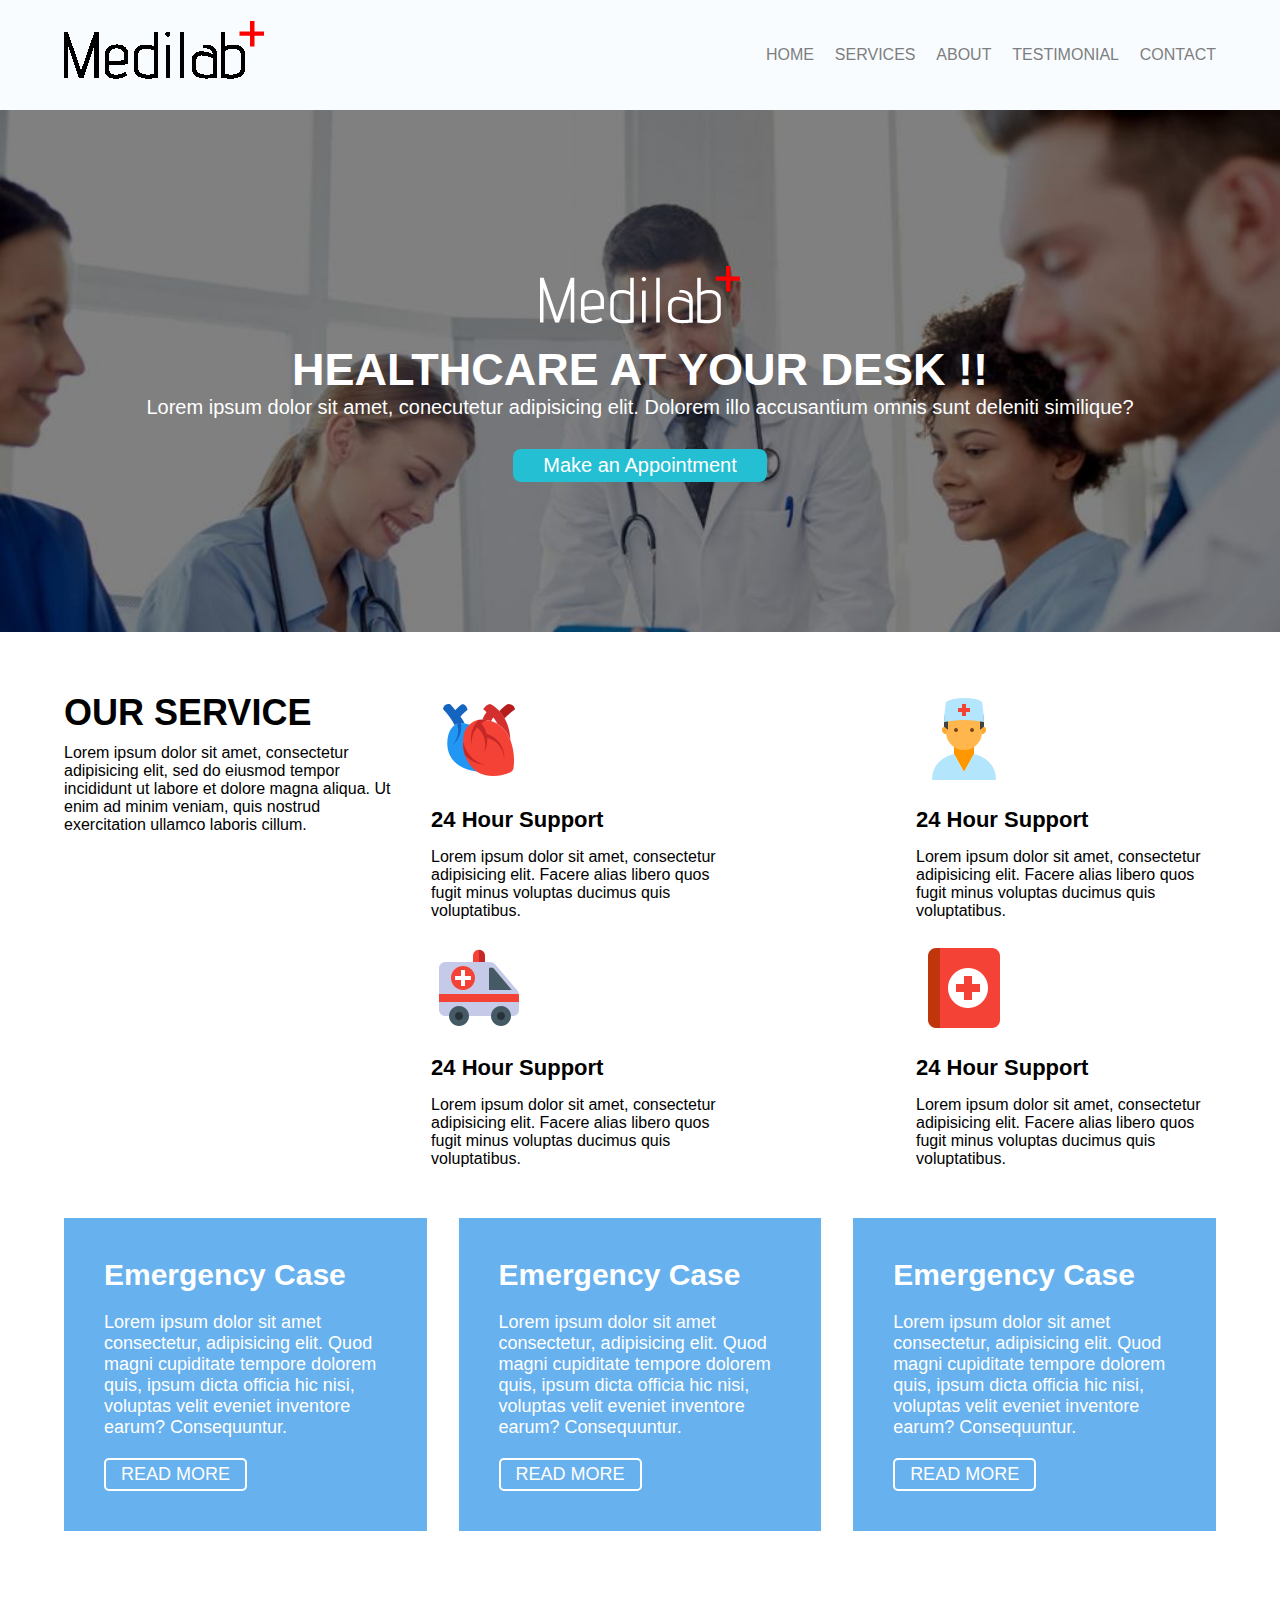
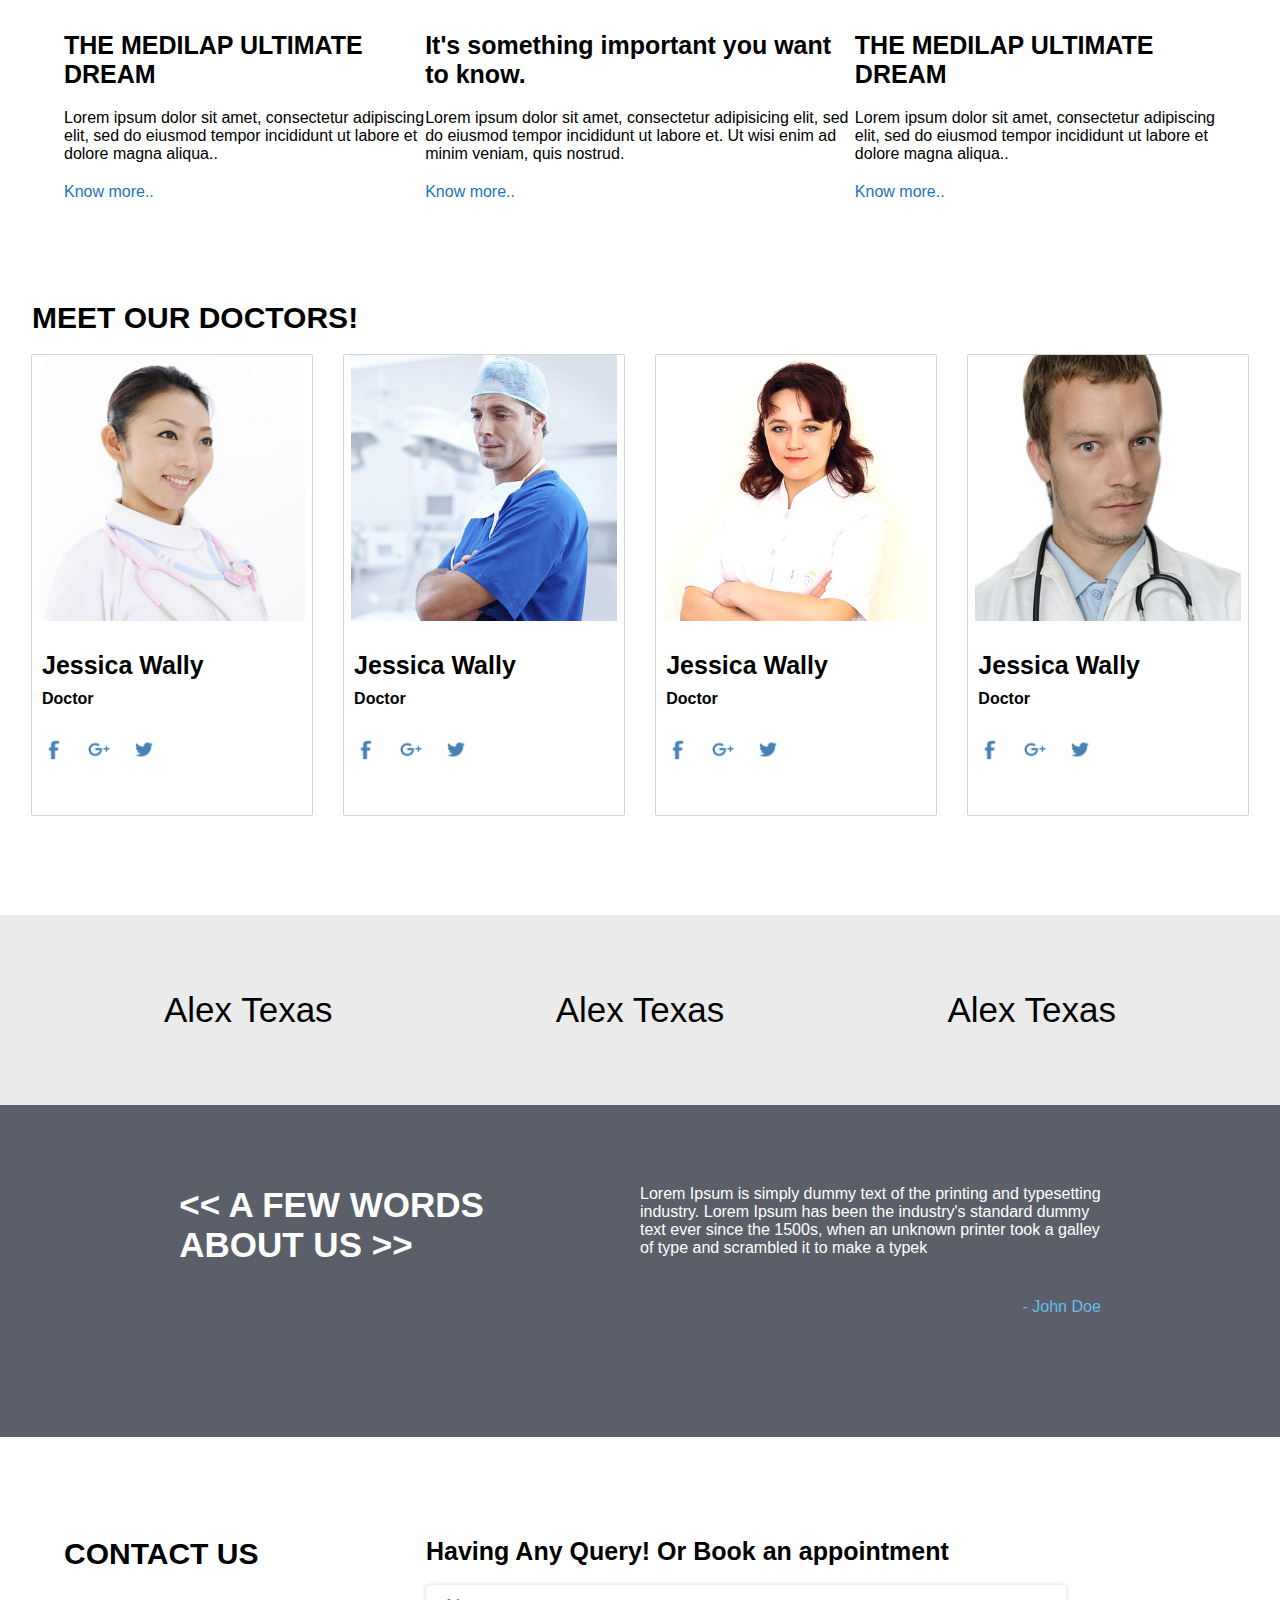
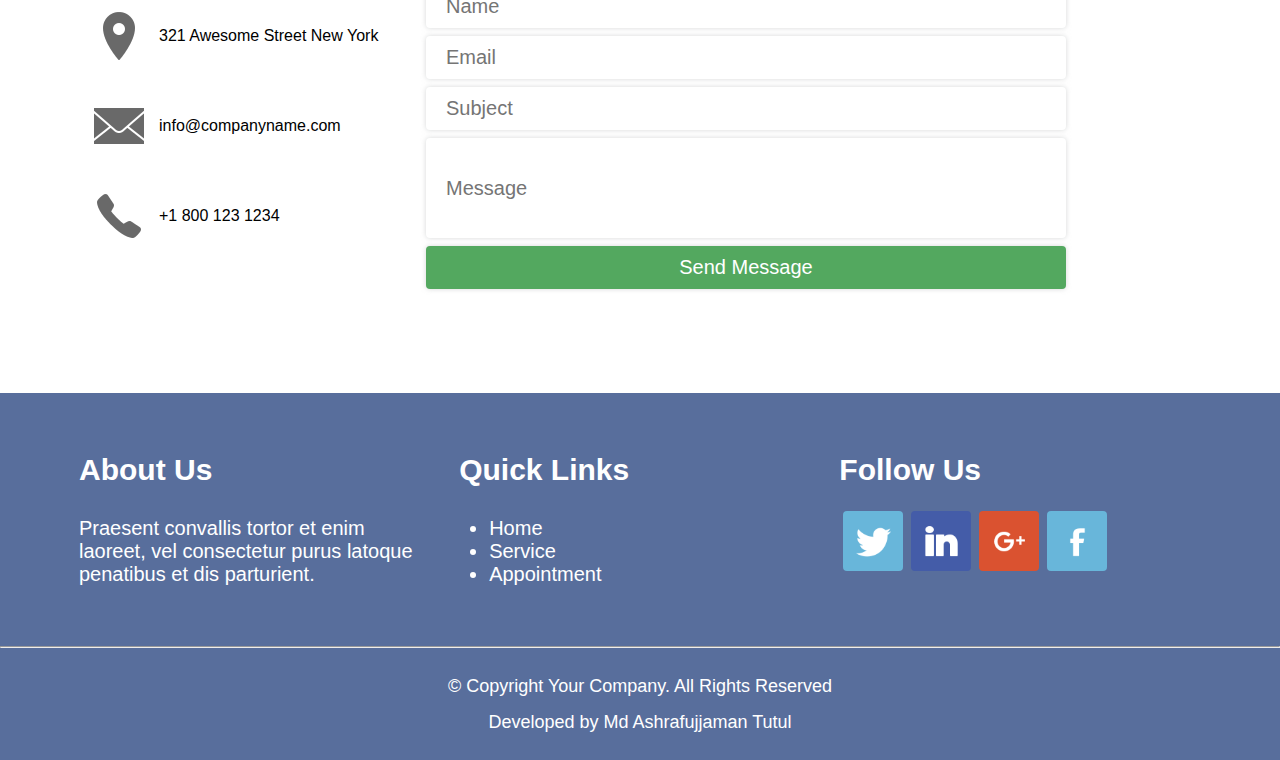
==== html/index.html @ 32b94bab "Add files via upload" ====
<!DOCTYPE html>
<html lang="en">
<head>
    <meta charset="UTF-8">
    <meta name="viewport" content="width=device-width, initial-scale=1.0">
    <meta http-equiv="X-UA-Compatible" content="ie=edge">
    <title>Document</title>
    <link rel="stylesheet" href="path/to/font-awesome/css/font-awesome.min.css">

    <link rel="stylesheet" type="text/css" href="../css/style.css">
</head>
<body>
    <!-- HEADER =================================================================================================== -->
    <header>
        <div class="container">
            <div class="header">
                <img src="../image/logo-black.png" alt="logo">
                <ul>
                    <li><a href="">HOME</a></li>
                    <li><a href="">SERVICES</a></li>
                    <li><a href="">ABOUT</a></li>
                    <li><a href="">TESTIMONIAL</a></li>
                    <li><a href="">CONTACT</a></li>
                </ul>
            </div>
        </div>
    </header>

    <!-- SHOWCASE ==================================================================================================== -->
    <section class="showcase">
        <div class="text">
            <img src="../image/logo.png">
            <h1>HEALTHCARE AT YOUR DESK !!</h1>
            <P>Lorem ipsum dolor sit amet, conecutetur adipisicing elit. Dolorem illo accusantium omnis sunt deleniti similique?</P>
            <button type="button">Make an Appointment</button>
        </div>
    </section>

    <!-- OUR SERVICE ================================================================================================== -->
    <div class="container">
        <section class="our-service">
            <div class="service">
                <h2>OUR SERVICE</h2>
                <p>Lorem ipsum dolor sit amet, consectetur adipisicing elit, sed do eiusmod tempor incididunt ut labore et dolore magna aliqua. Ut enim ad minim veniam, quis nostrud exercitation ullamco laboris cillum.</p>
    
            </div>
            <div class="support">
                <div class="content">
                    <img src="../image/icons8_Medical_Heart_96px.png">
                    <h4>24 Hour Support</h4>
                    <p>Lorem ipsum dolor sit amet, consectetur adipisicing elit. Facere alias libero quos fugit minus voluptas ducimus quis voluptatibus.</p>
                    
                </div>
                <div class="content">
                    <img src="../image/icons8_Medical_Doctor_96px.png">
                    <h4>24 Hour Support</h4>
                    <p>Lorem ipsum dolor sit amet, consectetur adipisicing elit. Facere alias libero quos fugit minus voluptas ducimus quis voluptatibus.</p>
    
                </div>
                <div class="content">
                    <img src="../image/icons8_Ambulance_96px.png">
                    <h4>24 Hour Support</h4>
                    <p>Lorem ipsum dolor sit amet, consectetur adipisicing elit. Facere alias libero quos fugit minus voluptas ducimus quis voluptatibus.</p>
    
                </div>
                <div class="content">
                    <img src="../image/icons8_Health_Book_96px.png">
                    <h4>24 Hour Support</h4>
                    <p>Lorem ipsum dolor sit amet, consectetur adipisicing elit. Facere alias libero quos fugit minus voluptas ducimus quis voluptatibus.</p>
    
                </div>
            </div>
        </section>
    </div>
   

    <!-- CASE ======================================================================================================= -->
    <div class="container">
        <section class="case">
            <div class="case-box">
                <div class="case-text">
                    <h3>Emergency Case</h3>
                    <p>Lorem ipsum dolor sit amet consectetur, adipisicing elit. Quod magni cupiditate tempore dolorem quis, ipsum dicta officia hic nisi, voluptas velit eveniet inventore earum? Consequuntur.</p>
                    <button type="button">READ MORE</button>
                </div>
            </div>
            <div class="case-box">
                <div class="case-text">
                    <h3>Emergency Case</h3>
                    <p>Lorem ipsum dolor sit amet consectetur, adipisicing elit. Quod magni cupiditate tempore dolorem quis, ipsum dicta officia hic nisi, voluptas velit eveniet inventore earum? Consequuntur.</p>
                    <button type="button">READ MORE</button>
                </div>
            </div>
            <div class="case-box">
                <div class="case-text">
                    <h3>Emergency Case</h3>
                    <p>Lorem ipsum dolor sit amet consectetur, adipisicing elit. Quod magni cupiditate tempore dolorem quis, ipsum dicta officia hic nisi, voluptas velit eveniet inventore earum? Consequuntur.</p>
                    <button type="button">READ MORE</button>
                </div>
            </div>
        </section>
    </div>

    <!-- ARTICLE ===================================================================================================== -->
    
    <div class="container">
        <article>
            <div class="article">
                <div class="article-text">
                    <h4>THE MEDILAP ULTIMATE DREAM</h4>
                    <p>Lorem ipsum dolor sit amet, consectetur adipiscing elit, sed do eiusmod tempor incididunt ut labore et dolore magna aliqua..</p>
                    <a href=""><p>Know more..</p></a>
                </div>
            </div>
            <div class="article">
                <div class="article-text">
                    <h4>It's something important you want to know.</h4>
                    <p>Lorem ipsum dolor sit amet, consectetur adipisicing elit, sed do eiusmod tempor incididunt ut labore et. Ut wisi enim ad minim veniam, quis nostrud.</p>
                    <a href=""><p>Know more..</p></a>
                </div>
            </div>
            <div class="article">
                <div class="article-text">
                    <h4>THE MEDILAP ULTIMATE DREAM</h4>
                    <p>Lorem ipsum dolor sit amet, consectetur adipiscing elit, sed do eiusmod tempor incididunt ut labore et dolore magna aliqua..</p>
                    <a href=""><p>Know more..</p></a>
                </div>
            </div>
        </article>
    </div>

    <!-- DOCTOR ====================================================================================================== -->
    
    <div class="doc">
        <section class="doctor">
            <h3>MEET OUR DOCTORS!</h3>
            <div class="doctor-profile">
                <div class="profile">
                    <div class="profile-content">
                        <img src="../image/doctor1.jpg">
                        <h4>Jessica Wally</h4>
                        <h6>Doctor</h6>
                        <div class="pfl-icon">
                            <a href="#"><img src="../image/New folder/icons8_Facebook_F_25px.png"></a>
                            <a href="#"><img src="../image/New folder/icons8_Google_Plus_25px.png"></a>
                            <a href="#"><img src="../image/New folder/icons8_Twitter_25px.png"></a>
                        </div>
                    </div>
                </div>
                <div class="profile">
                    <div class="profile-content">
                        <img src="../image/doctor2.jpg">
                        <h4>Jessica Wally</h4>
                        <h6>Doctor</h6>
                        <div class="pfl-icon">
                            <a href="#"><img src="../image/New folder/icons8_Facebook_F_25px.png"></a>
                            <a href="#"><img src="../image/New folder/icons8_Google_Plus_25px.png"></a>
                            <a href="#"><img src="../image/New folder/icons8_Twitter_25px.png"></a>
                        </div>
                    </div>
                </div>
                <div class="profile">
                    <div class="profile-content">
                        <img src="../image/doctor3.jpg">
                        <h4>Jessica Wally</h4>
                        <h6>Doctor</h6>
                        <div class="pfl-icon">
                            <a href="#"><img src="../image/New folder/icons8_Facebook_F_25px.png"></a>
                            <a href="#"><img src="../image/New folder/icons8_Google_Plus_25px.png"></a>
                            <a href="#"><img src="../image/New folder/icons8_Twitter_25px.png"></a>
                        </div>
                    </div>
                </div>
                <div class="profile">
                    <div class="profile-content">
                        <img src="../image/doctor4.jpg">
                        <h4>Jessica Wally</h4>
                        <h6>Doctor</h6>
                        <div class="pfl-icon">
                            <a href="#"><img src="../image/New folder/icons8_Facebook_F_25px.png"></a>
                            <a href="#"><img src="../image/New folder/icons8_Google_Plus_25px.png"></a>
                            <a href="#"><img src="../image/New folder/icons8_Twitter_25px.png"></a>
                        </div>
                    </div>
                </div>
            </div>
        </section>
    </div>

    <!-- ALEX ======================================================================================================= -->
    
    <section class="alex-wrap">
        <div class="container">
            <div class="alex">
                <div class="alex-box">
                    <div class="alex-text">Alex Texas</div>
                </div>
                <div class="alex-box">
                    <div class="alex-text">Alex Texas</div>
                </div>
                <div class="alex-box">
                    <div class="alex-text">Alex Texas</div>
                </div>
            </div>
        </div>
    </section>
    
    <!-- ABOUT ====================================================================================================== -->
    <section class="about-wrap">
        <div class="container">
            <div class="about">
                <div class="about-box">
                    <div class="about-text">
                        <h4> << A FEW WORDS ABOUT US >></h4>
                    </div>
                </div>
                <div class="about-box">
                    <div class="about-text">
                        <p>Lorem Ipsum is simply dummy text of the printing and typesetting industry. Lorem Ipsum has been the industry's standard dummy text ever since the 1500s, when an unknown printer took a galley of type and scrambled it to make a typek</p>
                        <a href=""><p>- John Doe</p></a>
                    </div>
                </div>
            </div>
        </div>
    </section>

    <!-- CONTACT ==================================================================================================== -->
    <section class="contact-wrap">
        <div class="container">
            <div class="contact">
                <div class="contact-box">
                    <div class="contact-text">
                        <h3>CONTACT US</h3>
                        <div class="inner">
                            <img src="../image/icons8_Marker_50px.png">
                            <p> 321 Awesome Street New York</p>
                        </div>
                        <div class="inner">
                            <img src="../image/icons8_Message_50px.png">
                            <p> info@companyname.com</p>
                        </div>
                        <div class="inner">
                            <img src="../image/icons8_Phone_50px.png">
                            <p> +1 800 123 1234</p>
                        </div>
                    </div>
                </div>
                <div class="contact-box-right">
                    <div class="contact-text">
                        <h5>Having Any Query! Or Book an appointment</h5>
                        <form>
                            <input type="input" placeholder="Name">
                            <input type="email" placeholder="Email">
                            <input type="input" placeholder="Subject">
                            <input class="message" type="input" placeholder="Message">
                            <button type="submit">Send Message</button>
                        </form>
                    </div>
                </div>
            </div>
        </div>
    </section>
    <!-- FOOTER ====================================================================================================== -->
    <footer>
        <div class="container">
            <div class="top">
                <div class="top-box">
                    <div class="top-text">
                        <h4>About Us</h4>
                        <p>Praesent convallis tortor et enim laoreet, vel consectetur purus latoque penatibus et dis parturient.</p>
                    </div>
                </div>
                <div class="top-box">
                    <div class="top-text">
                        <h4>Quick Links</h4>
                        <ul>
                            <li><a href="">Home</a></li>
                            <li><a href="">Service</a></li>
                            <li><a href="">Appointment</a></li>
                        </ul>
                    </div>
                </div>
                <div class="top-box">
                    <div class="top-text">
                        <h4>Follow Us</h4>
                        <div class="link">
                            <div class="image tw">
                                    <img src="../image/icons8_Twitter_50px.png">
                            </div>
                            <div class="image li">
                                <img src="../image/icons8_LinkedIn_2_50px.png">
                            </div>
                            <div class="image go">
                                <img src="../image/icons8_Google_Plus_50px.png">                                    
                            </div>
                            <div class="image fb">
                                    <img src="../image/icons8_Facebook_F_50px.png">                                    
                            </div>
                        </div>
                    </div>
                </div>
            </div>
        </div>
        <hr>
        <div class="bottom">
            <p>&copy; Copyright Your Company. All Rights Reserved</p>
            <p>Developed by Md Ashrafujjaman Tutul</p>
        </div>
    </footer>
</body>
</html>
---- css/style.css ----
*{
    margin: 0;
    padding: 0;
    font-family: Arial, Helvetica, sans-serif;
}
a{
    text-decoration: none;
    color: rgb(35, 115, 185);
}
.container{
    width: 90%;
    margin: auto;
}
/* navigation **************************************************************************************** */
 header{
     background-color: rgb(248, 252, 255);
    }

.header{
    line-height: 110px;
    display: flex;
    justify-content: space-between;
    align-items: center;
    flex-wrap: wrap;
}
.header ul{
    width: 450px;
    display: flex;
    justify-content: space-between;
    list-style-type: none;
}
.header ul li a{
    text-decoration: none;
    color: rgb(126, 126, 126);
    font-size: 16px;
}
.header ul li a:hover{
    color: rgb(46, 46, 46);
}

/* showcase *********************************************************************************************************** */
.showcase{
    background: url('../image/Homepage-BannerBG-1030x579.jpg');
    background-repeat: no-repeat;
    background-size: cover;
    color: white;
}

.text{
    padding: 150px 100px;
    text-align: center;
}
.text h1{
    font-size: 45px;
}
.text p{
    font-size: 20px;
}
.text button{
    font-size: 20px;
    margin-top: 30px;
    padding: 5px 30px;
    border:none;
    border-radius: 8px;
    background-color: rgb(37, 191, 211);
    color: white;
}
.text button:hover{
    background-color: rgb(71, 221, 226);
}

/* our service ***************************************************************************************** */
.our-service{
    display: flex;
    margin-top: 60px;
}
.service{
    width: 500px;
    margin-right: 40px;
}
.service h2{
    font-size: 36px;
    padding-bottom: 10px;
}
.support{
    display: flex;
    justify-content: space-between;
    flex-wrap: wrap;
}
.content{
    width: 300px;
}
.content h4{
    font-size: 22px;
    padding: 15px 0px;
}
.content p{
    padding-bottom: 20px;
}

/* case ***************************************************************************************** */
.case{
    margin-top: 30px;
    display: flex;
    justify-content: space-between;
}
.case-box{
    display: flex;
    width: 31.5%;
    background-color: rgb(103, 177, 238);
    color: white;
}
.case-text{
    padding: 40px;
}
.case-text h3{
    font-size: 30px;
    padding-bottom: 20px;
}
.case-text p{
    font-size: 18px;
}
.case-text button{
    font-size: 18px;
    color: white;
    padding: 4px 15px;
    margin-top: 20px;
    border: 2px solid white;
    border-radius: 5px;
    background: none;
}
.case-text button:hover{
    color: black;
    background-color: white;
}

/* article ************************************************************************************* */
article{
    margin-top: 100px;
    margin-bottom: 100px;
    display: flex;
}
.article-text h4{
    font-size: 25px;
    padding-bottom: 20px;
}
.article-text a p{
    padding-top: 20px;
}

/* doctor ********************************************************************************** */
.doctor{
    width: 95%;
    margin: auto;
}
.doctor h3{
    font-size: 30px;
    padding-bottom: 20px;
}
.doctor-profile{
    display: flex;
    flex-wrap: wrap;
    justify-content: space-between;
}
.profile{
    box-shadow: 0px 0px 1px;
    width: 23%;
}
.profile-content{
    display: flex;
    flex-direction: column;
    padding-bottom: 40px;
}
.profile-content img{
    width: 95%;
    align-self: center;
}
.profile-content h4{
    padding-left: 10px;
    padding-top: 30px;
    font-size: 25px;
}
.profile-content h6{
    padding-left: 10px;
    padding-top: 10px;
    font-size: 16px;
}
.profile:hover{
    margin-top: 10px;
}
.pfl-icon{
    padding-top: 20px;
    display: flex;
}
.prl-icon img{
    height: 25px;
    width: auto;
}
.pfl-icon a{
    padding: 10px;    
}

/* alex ********************************************************************************************** */
.alex-wrap{
    background-color: rgb(235, 235, 235);
}
.alex{
    margin-top: 100px;
    display: flex;
    justify-content: space-between;
    flex-wrap: wrap;
    padding: 75px 0px;
}
.alex-box{
    width: 32%;    
}
.alex-text{
    text-align: center;
    font-size: 35px;
}

/* about ******************************************************************************************** */
.about-wrap{
    background-color: rgb(91, 95, 105);
}
.about{
    color: white;
    width: 80%;
    margin: auto;
    display: flex;
    justify-content: space-between;
}
.about-box{
    margin: 80px 0px;
    width: 50%;
}
.about-text h4{
    font-size: 35px;
    padding-right: 150px;
}
.about-text a{
    text-align: right;
    color: rgb(100, 189, 240);
    line-height: 100px;
}

/* contact ************************************************************************************ */
.contact{
    padding: 100px 0px;
    display: flex;
    justify-content: space-between;

}
.contact-text form{
    display: flex;
    flex-direction: column;
}
.contact-box-right{
    padding-right: 150px;
}
.contact-text h5{
    font-size: 25px;
    padding-bottom: 15px;
}
.contact-text h3{
    font-size: 30px;
}
.inner{
    padding: 40px 0px 0px 30px;
    display: flex;
    align-items: center;

}
.inner p{
    padding-left: 15px;
}
.contact-text input, .contact-text button{
    width: 600px;
    margin: 4px 0px;
    padding: 10px 20px;
    font-size: 20px;
    border: none;
    border-radius: 4px;
    box-shadow: 0px 0px 5px rgba(173, 175, 177, .5);
}
.contact-text button{
    width: 640px;
    background-color: rgb(83, 168, 95);
    color: white;
}
.message{
    height: 80px;
    display: flex;
    flex-wrap: wrap;
}

/* footer ******************************************************************************** */

footer{
    background-color: rgb(88, 110, 156);
    color: white;
}
footer a{
    color: white;
}
.top{
    padding: 60px 0px;
    display: flex;
    flex-wrap: wrap;
}
.top-box{
    width: 33%;
}
.top-box p, .top-box ul{
    font-size: 20px;
    padding-top: 30px;
}
.top-text h4{
    font-size: 30px;
}
.top-text{
    padding: 0px 15px;
}
.top-text ul{
    padding-left: 30px;
}
.link{
    padding-top: 20px;
    display: flex;
}
.image{
    width: 60px;
    height: 60px;
    margin: 4px;
    display: flex;
    justify-content: center;
    align-items: center;
    border: none;
    border-radius: 4px;
}
.fb{
    background-color: rgb(104, 182, 218);    
}
.go{
    background-color: rgb(218, 82, 48);    
}
.li{
    background-color: rgb(68, 92, 168);    
}
.tw{
    background-color: rgb(104, 182, 218);    
}
.image:hover{
    opacity: .8;
}
.image img{
    width: 35px;
    height: auto;
}

.bottom{
    padding: 20px 0px;
}
.bottom p{
    text-align: center;
    font-size: 18px;
    line-height: 36px;
}
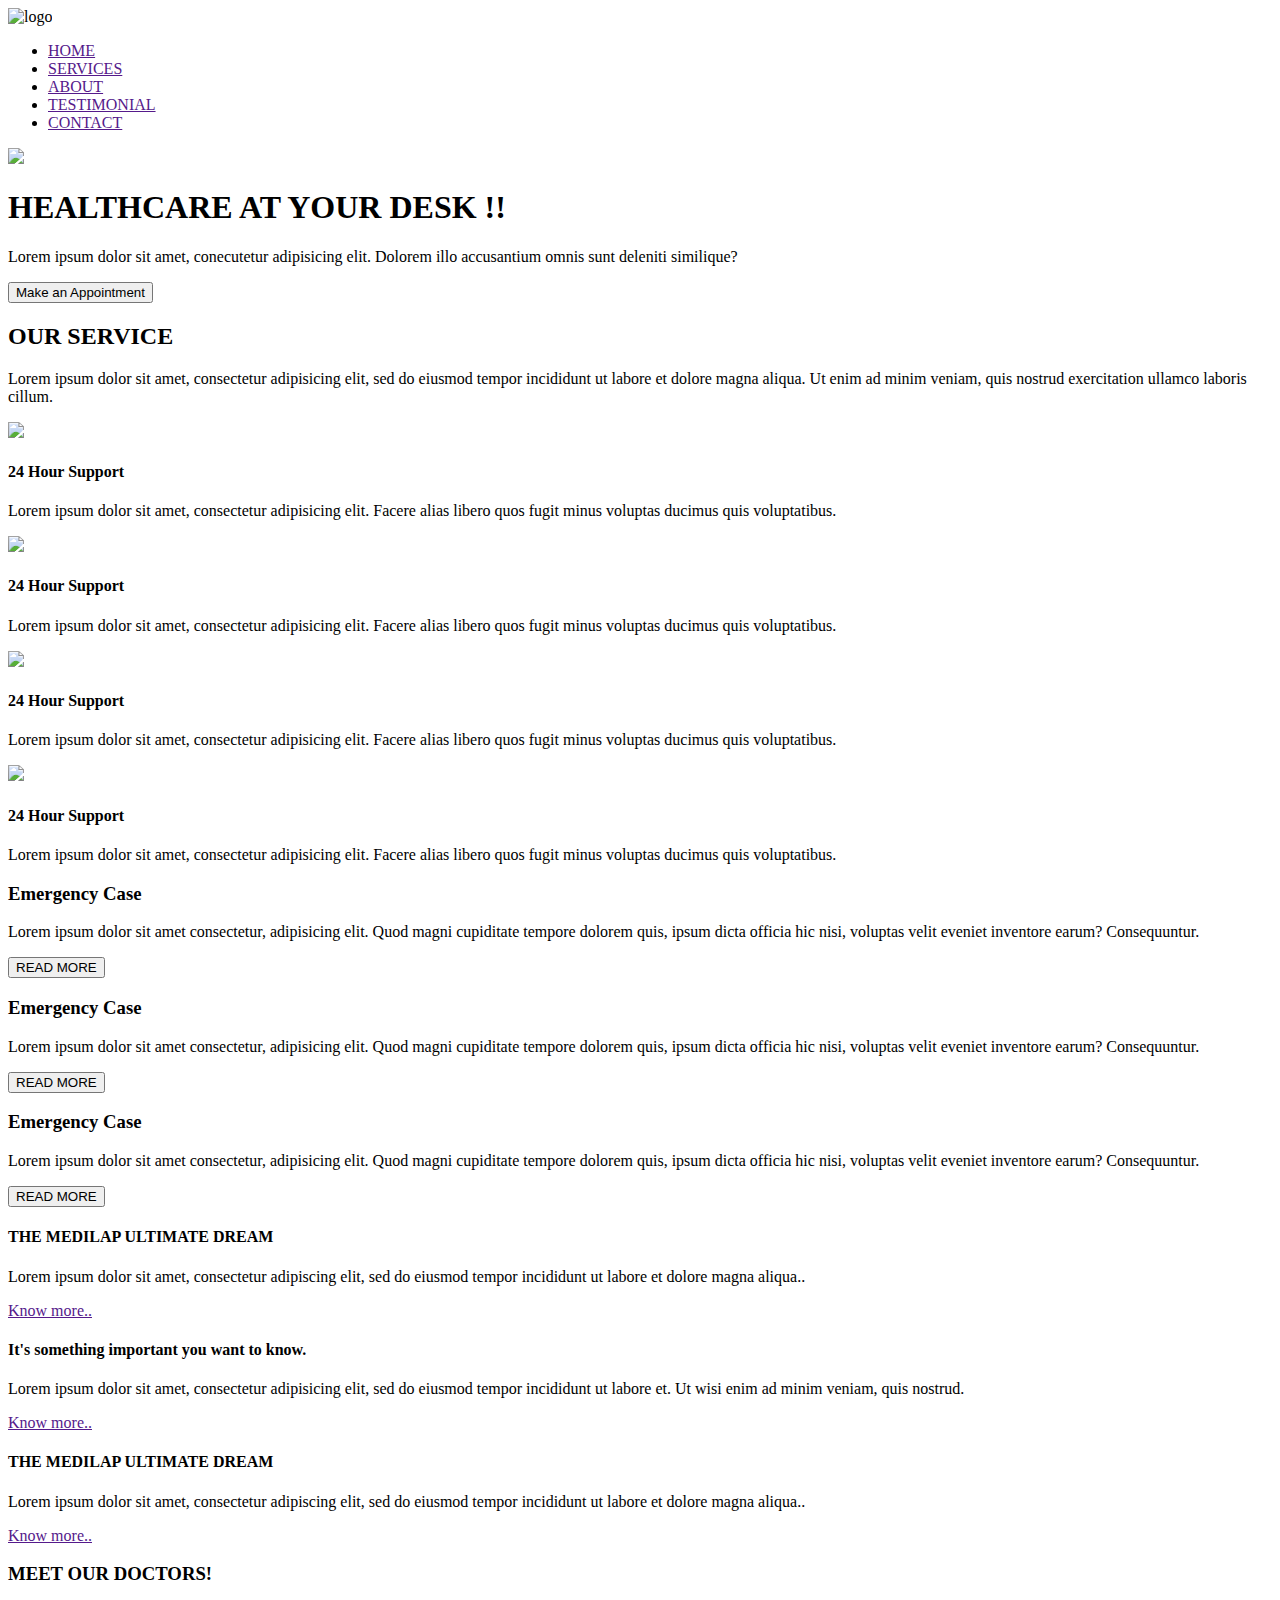
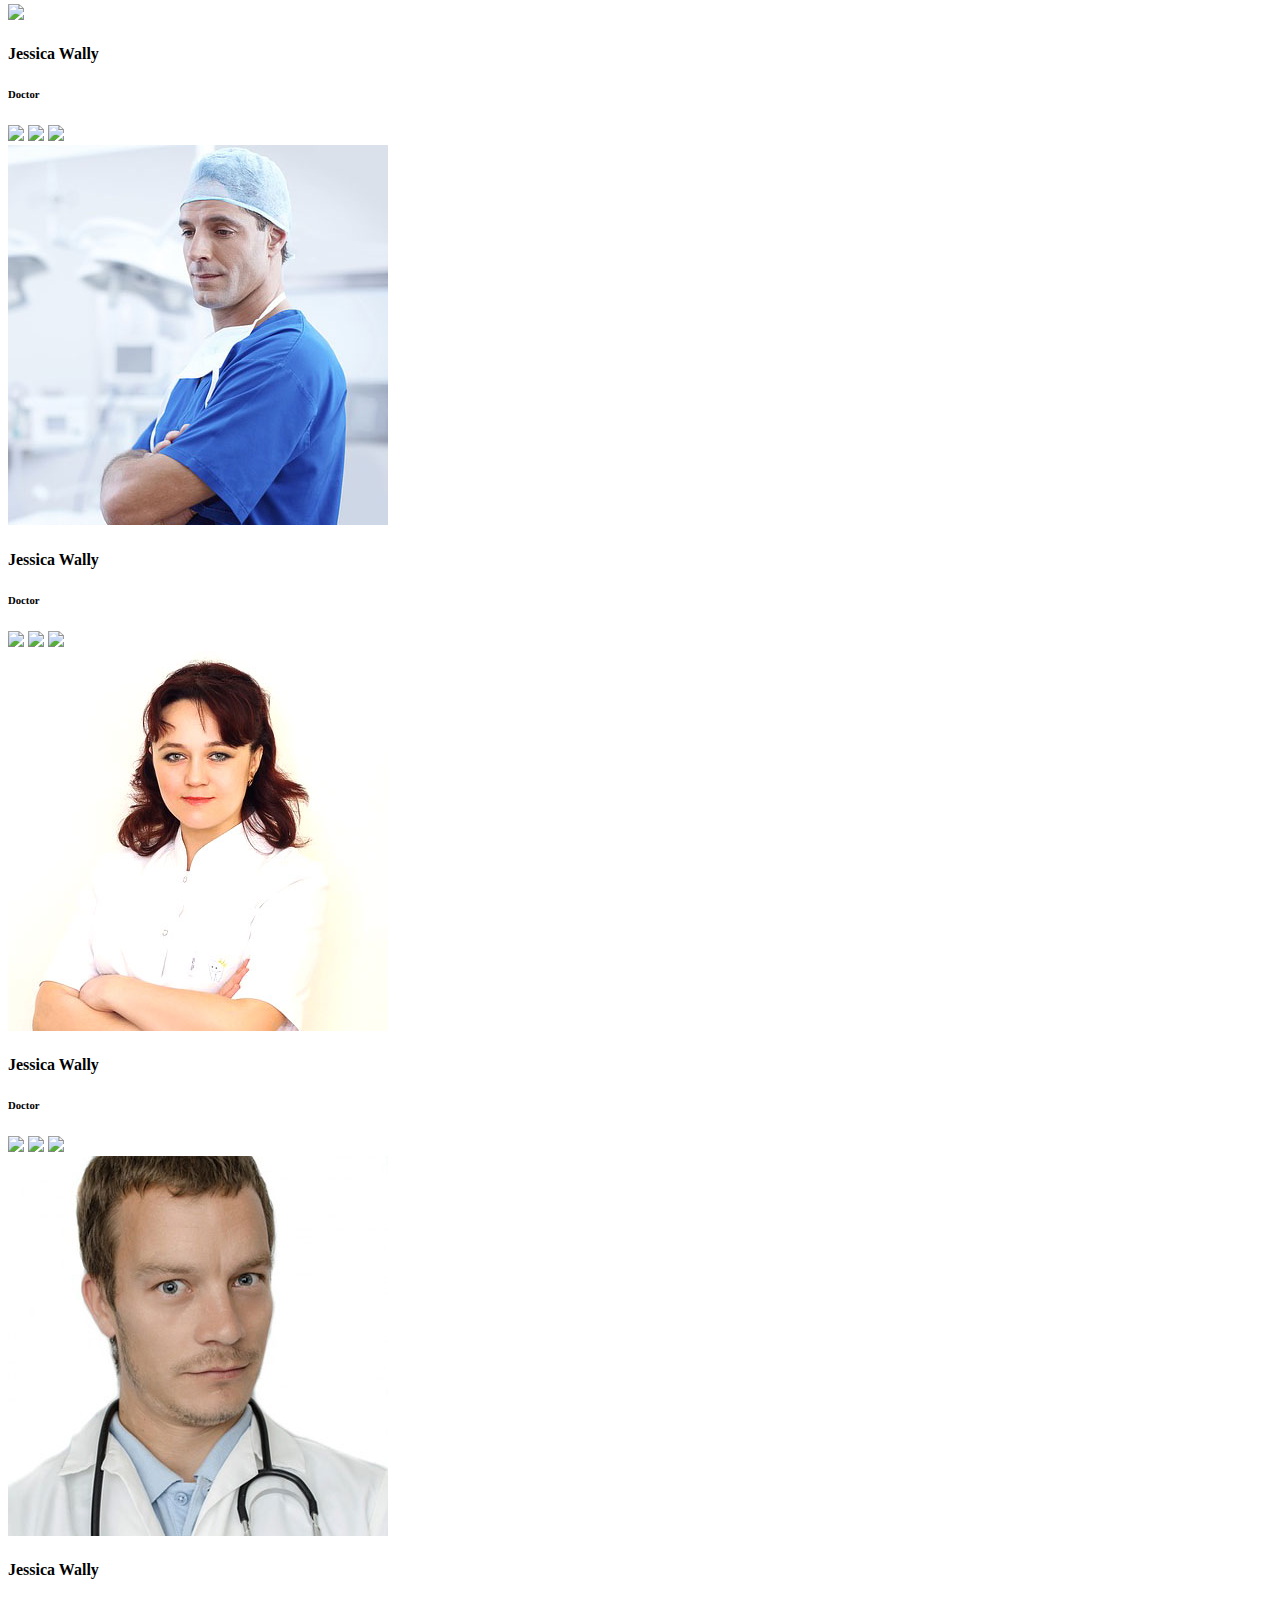
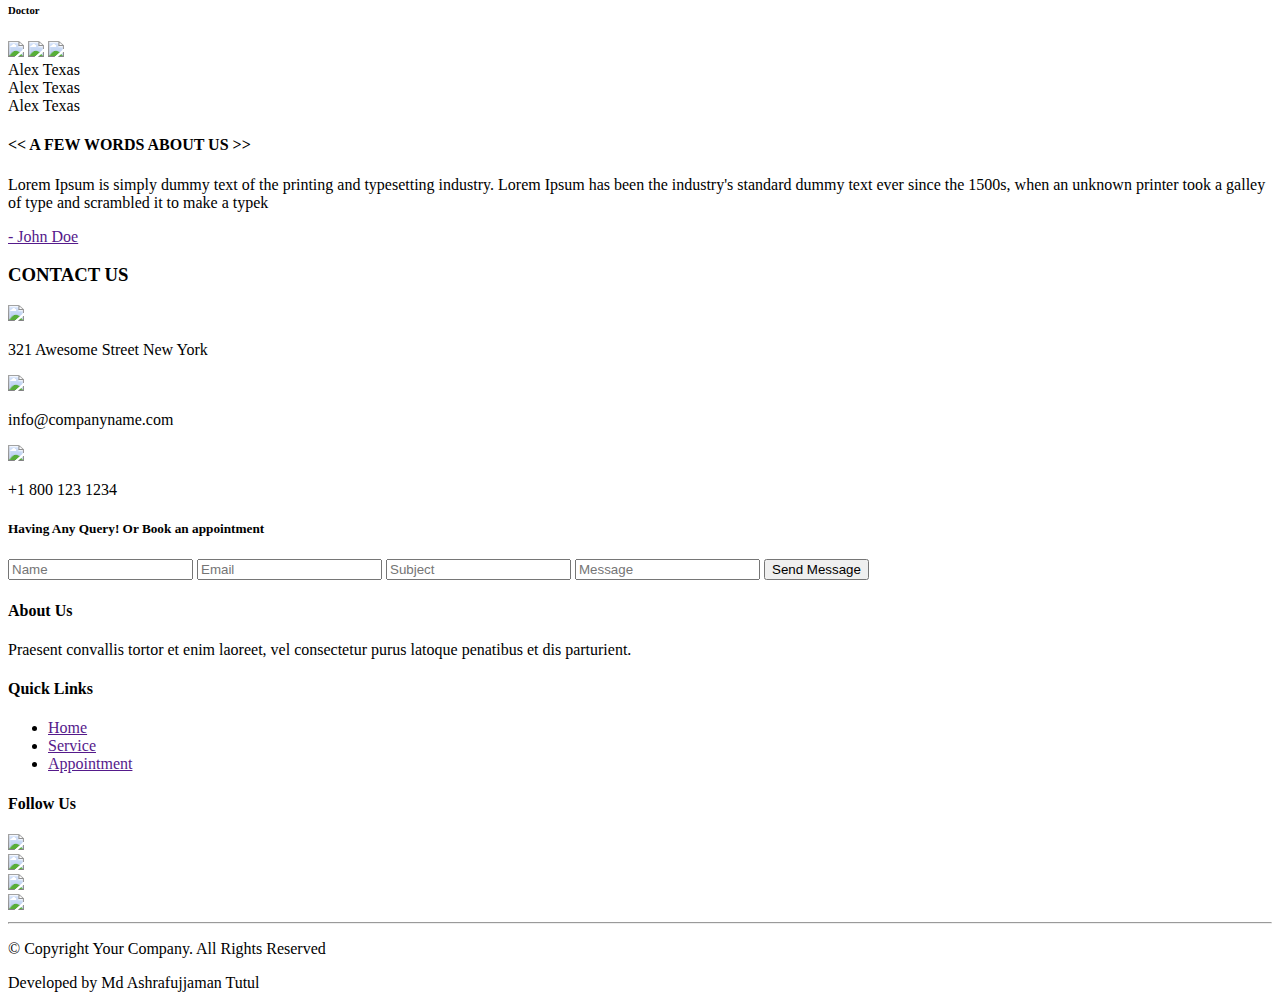
==== commit aee88bcb: "Update index.html" ====
--- a/html/index.html
+++ b/html/index.html
@@ -7,14 +7,14 @@
     <title>Document</title>
     <link rel="stylesheet" href="path/to/font-awesome/css/font-awesome.min.css">
 
-    <link rel="stylesheet" type="text/css" href="../css/style.css">
+    <link rel="stylesheet" type="text/css" href="css/style.css">
 </head>
 <body>
     <!-- HEADER =================================================================================================== -->
     <header>
         <div class="container">
             <div class="header">
-                <img src="../image/logo-black.png" alt="logo">
+                <img src="image/logo-black.png" alt="logo">
                 <ul>
                     <li><a href="">HOME</a></li>
                     <li><a href="">SERVICES</a></li>
@@ -29,7 +29,7 @@
     <!-- SHOWCASE ==================================================================================================== -->
     <section class="showcase">
         <div class="text">
-            <img src="../image/logo.png">
+            <img src="image/logo.png">
             <h1>HEALTHCARE AT YOUR DESK !!</h1>
             <P>Lorem ipsum dolor sit amet, conecutetur adipisicing elit. Dolorem illo accusantium omnis sunt deleniti similique?</P>
             <button type="button">Make an Appointment</button>
@@ -46,25 +46,25 @@
             </div>
             <div class="support">
                 <div class="content">
-                    <img src="../image/icons8_Medical_Heart_96px.png">
+                    <img src="image/icons8_Medical_Heart_96px.png">
                     <h4>24 Hour Support</h4>
                     <p>Lorem ipsum dolor sit amet, consectetur adipisicing elit. Facere alias libero quos fugit minus voluptas ducimus quis voluptatibus.</p>
                     
                 </div>
                 <div class="content">
-                    <img src="../image/icons8_Medical_Doctor_96px.png">
+                    <img src="image/icons8_Medical_Doctor_96px.png">
                     <h4>24 Hour Support</h4>
                     <p>Lorem ipsum dolor sit amet, consectetur adipisicing elit. Facere alias libero quos fugit minus voluptas ducimus quis voluptatibus.</p>
     
                 </div>
                 <div class="content">
-                    <img src="../image/icons8_Ambulance_96px.png">
+                    <img src="image/icons8_Ambulance_96px.png">
                     <h4>24 Hour Support</h4>
                     <p>Lorem ipsum dolor sit amet, consectetur adipisicing elit. Facere alias libero quos fugit minus voluptas ducimus quis voluptatibus.</p>
     
                 </div>
                 <div class="content">
-                    <img src="../image/icons8_Health_Book_96px.png">
+                    <img src="image/icons8_Health_Book_96px.png">
                     <h4>24 Hour Support</h4>
                     <p>Lorem ipsum dolor sit amet, consectetur adipisicing elit. Facere alias libero quos fugit minus voluptas ducimus quis voluptatibus.</p>
     
@@ -137,13 +137,13 @@
             <div class="doctor-profile">
                 <div class="profile">
                     <div class="profile-content">
-                        <img src="../image/doctor1.jpg">
+                        <img src="image/doctor1.jpg">
                         <h4>Jessica Wally</h4>
                         <h6>Doctor</h6>
                         <div class="pfl-icon">
-                            <a href="#"><img src="../image/New folder/icons8_Facebook_F_25px.png"></a>
-                            <a href="#"><img src="../image/New folder/icons8_Google_Plus_25px.png"></a>
-                            <a href="#"><img src="../image/New folder/icons8_Twitter_25px.png"></a>
+                            <a href="#"><img src="image/New folder/icons8_Facebook_F_25px.png"></a>
+                            <a href="#"><img src="image/New folder/icons8_Google_Plus_25px.png"></a>
+                            <a href="#"><img src="image/New folder/icons8_Twitter_25px.png"></a>
                         </div>
                     </div>
                 </div>
@@ -153,9 +153,9 @@
                         <h4>Jessica Wally</h4>
                         <h6>Doctor</h6>
                         <div class="pfl-icon">
-                            <a href="#"><img src="../image/New folder/icons8_Facebook_F_25px.png"></a>
-                            <a href="#"><img src="../image/New folder/icons8_Google_Plus_25px.png"></a>
-                            <a href="#"><img src="../image/New folder/icons8_Twitter_25px.png"></a>
+                            <a href="#"><img src="image/New folder/icons8_Facebook_F_25px.png"></a>
+                            <a href="#"><img src="image/New folder/icons8_Google_Plus_25px.png"></a>
+                            <a href="#"><img src="image/New folder/icons8_Twitter_25px.png"></a>
                         </div>
                     </div>
                 </div>
@@ -165,9 +165,9 @@
                         <h4>Jessica Wally</h4>
                         <h6>Doctor</h6>
                         <div class="pfl-icon">
-                            <a href="#"><img src="../image/New folder/icons8_Facebook_F_25px.png"></a>
-                            <a href="#"><img src="../image/New folder/icons8_Google_Plus_25px.png"></a>
-                            <a href="#"><img src="../image/New folder/icons8_Twitter_25px.png"></a>
+                            <a href="#"><img src="image/New folder/icons8_Facebook_F_25px.png"></a>
+                            <a href="#"><img src="image/New folder/icons8_Google_Plus_25px.png"></a>
+                            <a href="#"><img src="image/New folder/icons8_Twitter_25px.png"></a>
                         </div>
                     </div>
                 </div>
@@ -177,9 +177,9 @@
                         <h4>Jessica Wally</h4>
                         <h6>Doctor</h6>
                         <div class="pfl-icon">
-                            <a href="#"><img src="../image/New folder/icons8_Facebook_F_25px.png"></a>
-                            <a href="#"><img src="../image/New folder/icons8_Google_Plus_25px.png"></a>
-                            <a href="#"><img src="../image/New folder/icons8_Twitter_25px.png"></a>
+                            <a href="#"><img src="image/New folder/icons8_Facebook_F_25px.png"></a>
+                            <a href="#"><img src="image/New folder/icons8_Google_Plus_25px.png"></a>
+                            <a href="#"><img src="image/New folder/icons8_Twitter_25px.png"></a>
                         </div>
                     </div>
                 </div>
@@ -232,15 +232,15 @@
                     <div class="contact-text">
                         <h3>CONTACT US</h3>
                         <div class="inner">
-                            <img src="../image/icons8_Marker_50px.png">
+                            <img src="image/icons8_Marker_50px.png">
                             <p> 321 Awesome Street New York</p>
                         </div>
                         <div class="inner">
-                            <img src="../image/icons8_Message_50px.png">
+                            <img src="image/icons8_Message_50px.png">
                             <p> info@companyname.com</p>
                         </div>
                         <div class="inner">
-                            <img src="../image/icons8_Phone_50px.png">
+                            <img src="image/icons8_Phone_50px.png">
                             <p> +1 800 123 1234</p>
                         </div>
                     </div>
@@ -285,16 +285,16 @@
                         <h4>Follow Us</h4>
                         <div class="link">
                             <div class="image tw">
-                                    <img src="../image/icons8_Twitter_50px.png">
+                                    <img src="image/icons8_Twitter_50px.png">
                             </div>
                             <div class="image li">
-                                <img src="../image/icons8_LinkedIn_2_50px.png">
+                                <img src="image/icons8_LinkedIn_2_50px.png">
                             </div>
                             <div class="image go">
-                                <img src="../image/icons8_Google_Plus_50px.png">                                    
+                                <img src="image/icons8_Google_Plus_50px.png">                                    
                             </div>
                             <div class="image fb">
-                                    <img src="../image/icons8_Facebook_F_50px.png">                                    
+                                    <img src="image/icons8_Facebook_F_50px.png">                                    
                             </div>
                         </div>
                     </div>
@@ -308,4 +308,4 @@
         </div>
     </footer>
 </body>
-</html>+</html>
